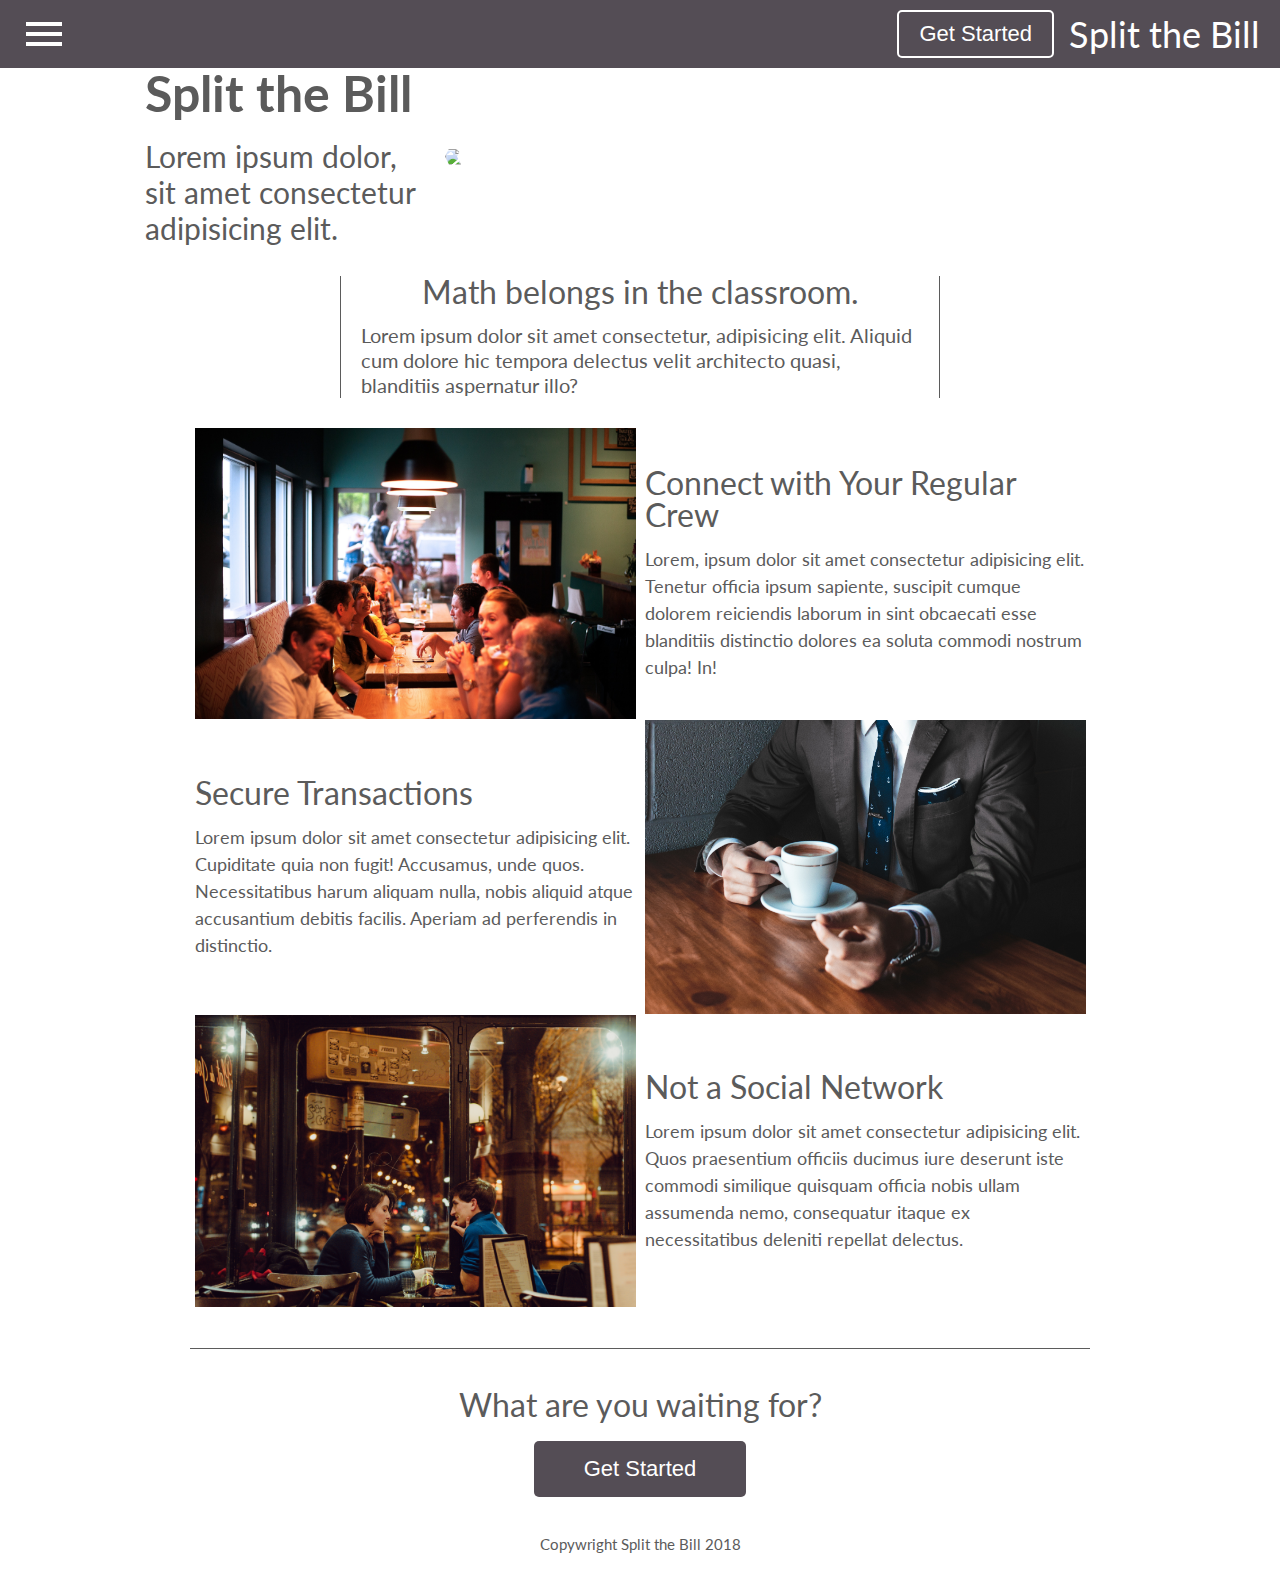
==== index.html @ b4fa3440 "Remove unnecessary comments" ====
<!DOCTYPE html>
<html>
<head>
    <meta charset="utf-8" />
    <meta http-equiv="X-UA-Compatible" content="IE=edge">
    <title>Split the Bill</title>
    <meta name="viewport" content="width=device-width, initial-scale=1">
    <link href="https://fonts.googleapis.com/css?family=Lato:400,700" rel="stylesheet">
    <link rel="stylesheet" type="text/css" media="screen" href="CSS\index.css">
    <script src="https://cdnjs.cloudflare.com/ajax/libs/gsap/2.0.2/TweenMax.min.js"></script>
    <script src="./Assets/menu.js" async></script>
</head>
<body>
    <nav>
        <img class="menu-button"src="Assets\menu.png" alt="Menu button">
        <div class="main-nav-items">
            <button>Get Started</button>
            <p>Split the Bill</p>
        </div>
        
    </nav>
    <div class="menu">
        <ul>
            <li><a href="#">Home</a></li>
            <li><a href="#">About</a></li>
            <li><a href="#">Contact</a></li>
            <li><a href="#">Work with Us</a></li>
        </ul>
    </div>
    <div class="container landing-page">
        <header>
            <div class="text-content">
                <h1>Split the Bill</h1>
                <p>Lorem ipsum dolor, sit amet consectetur adipisicing elit.</p>
            </div>
            <div class="image-content">
                <img src="images/main-cafe.jpg">
            </div>
        </header>
        <section class="about">
            <h2>Math belongs in the classroom.</h2>
            <p>Lorem ipsum dolor sit amet consectetur, adipisicing elit. Aliquid cum dolore hic tempora delectus velit architecto quasi, blanditiis aspernatur illo?</p>
        </section>
        <section class="features">
            <div class="feature-blurb">
                <div class="feature-image">
                    <img src="images/people-talking.jpg" alt="People talking at a restaurant.">
                </div>
                <div class="feature-text">
                    <h2>Connect with Your Regular Crew</h2>
                    <p>Lorem, ipsum dolor sit amet consectetur adipisicing elit. Tenetur officia ipsum sapiente, suscipit cumque dolorem reiciendis laborum in sint obcaecati esse blanditiis distinctio dolores ea soluta commodi nostrum culpa! In!</p>
                </div>
            </div>
            <div class="feature-blurb feature-reverse">
                <div class="feature-image">
                    <img src="images/man-with-coffee.jpg" alt="A man sits with his coffee.">
                </div>
                <div class="feature-text">
                    <h2>Secure Transactions</h2>
                    <p>Lorem ipsum dolor sit amet consectetur adipisicing elit. Cupiditate quia non fugit! Accusamus, unde quos. Necessitatibus harum aliquam nulla, nobis aliquid atque accusantium debitis facilis. Aperiam ad perferendis in distinctio.</p>
                </div>
            </div>
            <div class="feature-blurb">
                <div class="feature-image">
                    <img src="images/people-on-date.jpg" alt="A couple on a date.">
                </div>
                <div class="feature-text">
                    <h2>Not a Social Network</h2>
                    <p>Lorem ipsum dolor sit amet consectetur adipisicing elit. Quos praesentium officiis ducimus iure deserunt iste commodi similique quisquam officia nobis ullam assumenda nemo, consequatur itaque ex necessitatibus deleniti repellat delectus.</p>
                </div>
            </div>
        </section>
        <section class="sign-up">
            <h2>What are you waiting for?</h2>
            <button>Get Started</button>
        </section>
        <footer>
            <p>Copywright Split the Bill 2018</p>
        </footer>
    </div>
</body>
</html>
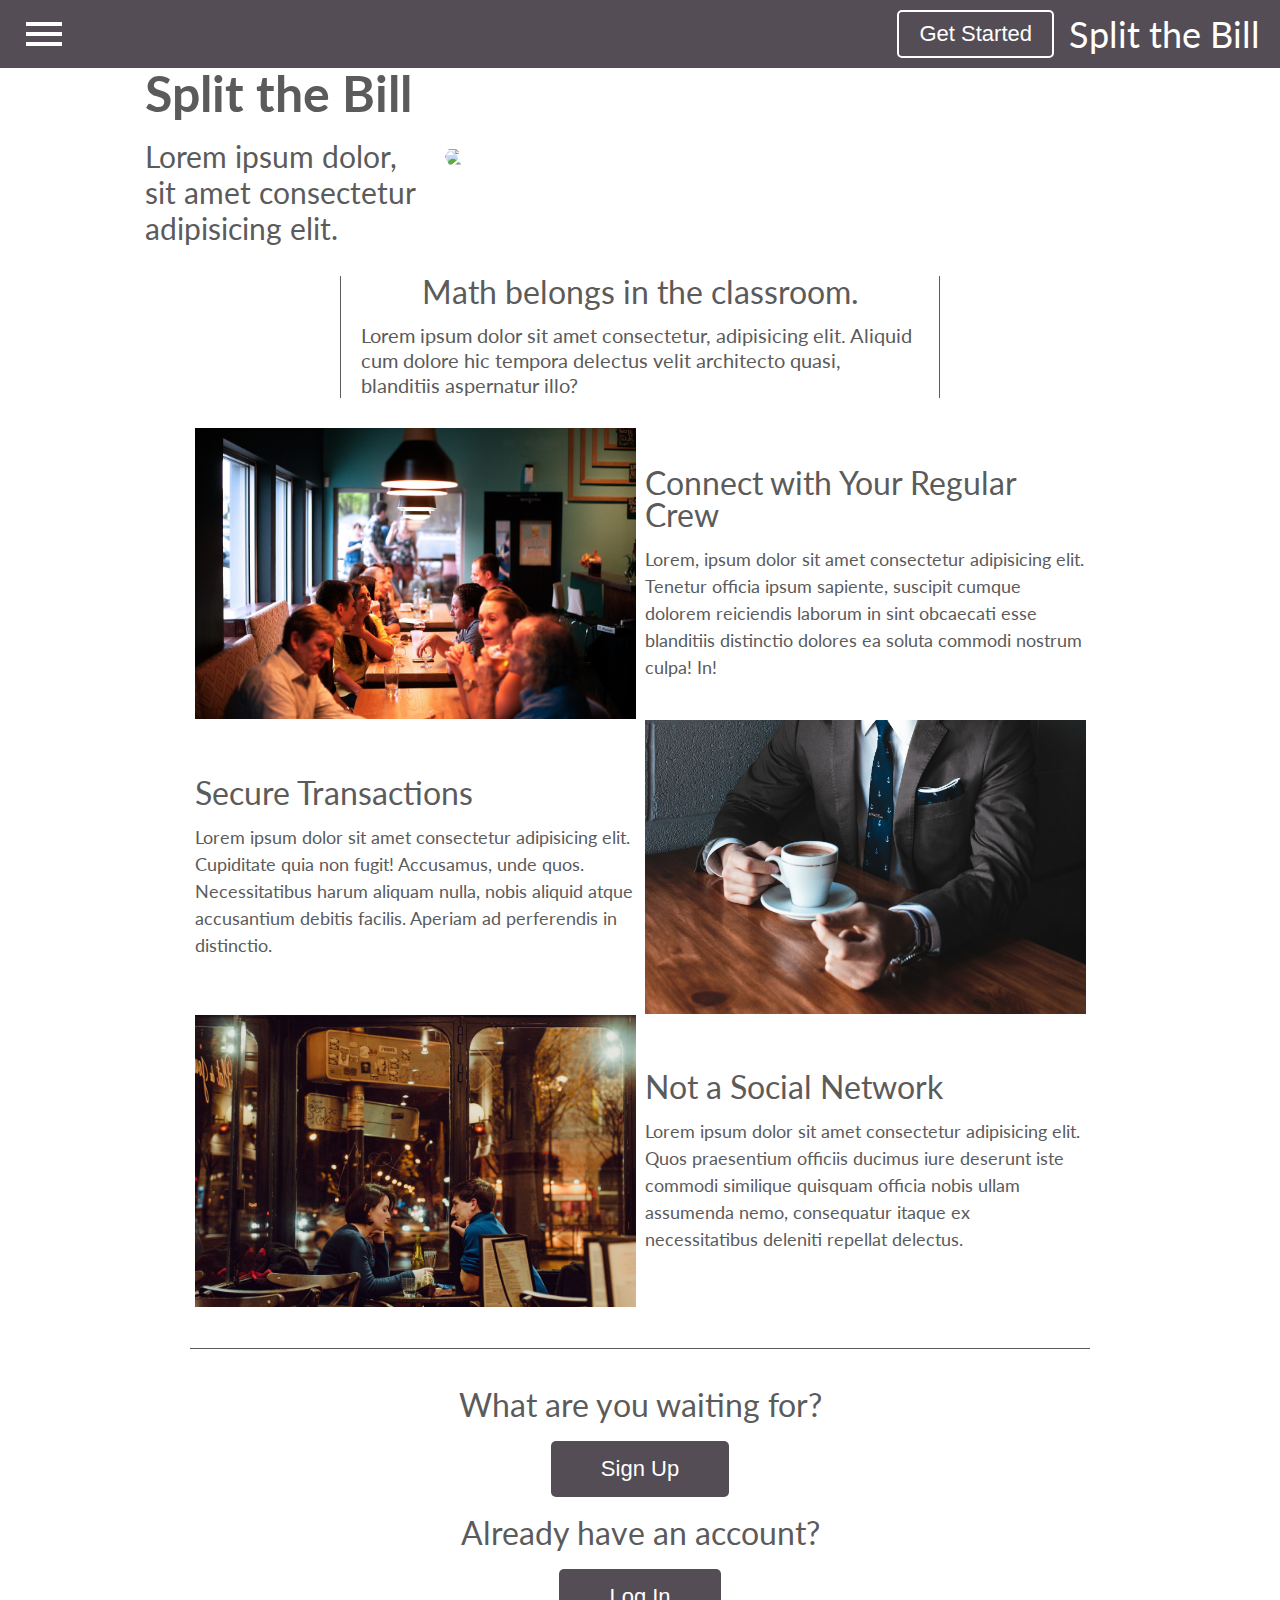
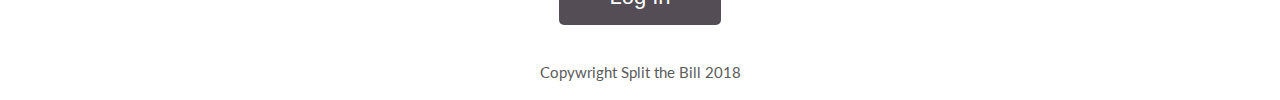
==== commit 9fa18bbc: "Add login button to bottom of landing page" ====
--- a/index.html
+++ b/index.html
@@ -21,8 +21,8 @@
     </nav>
     <div class="menu">
         <ul>
-            <li><a href="#">Home</a></li>
-            <li><a href="#">About</a></li>
+            <li><a href="index.html">Home</a></li>
+            <li><a href="about-us.html">About Us</a></li>
             <li><a href="#">Contact</a></li>
             <li><a href="#">Work with Us</a></li>
         </ul>
@@ -72,7 +72,9 @@
         </section>
         <section class="sign-up">
             <h2>What are you waiting for?</h2>
-            <button>Get Started</button>
+            <button>Sign Up</button>
+            <h2>Already have an account?</h2>
+            <button>Log In</button>
         </section>
         <footer>
             <p>Copywright Split the Bill 2018</p>
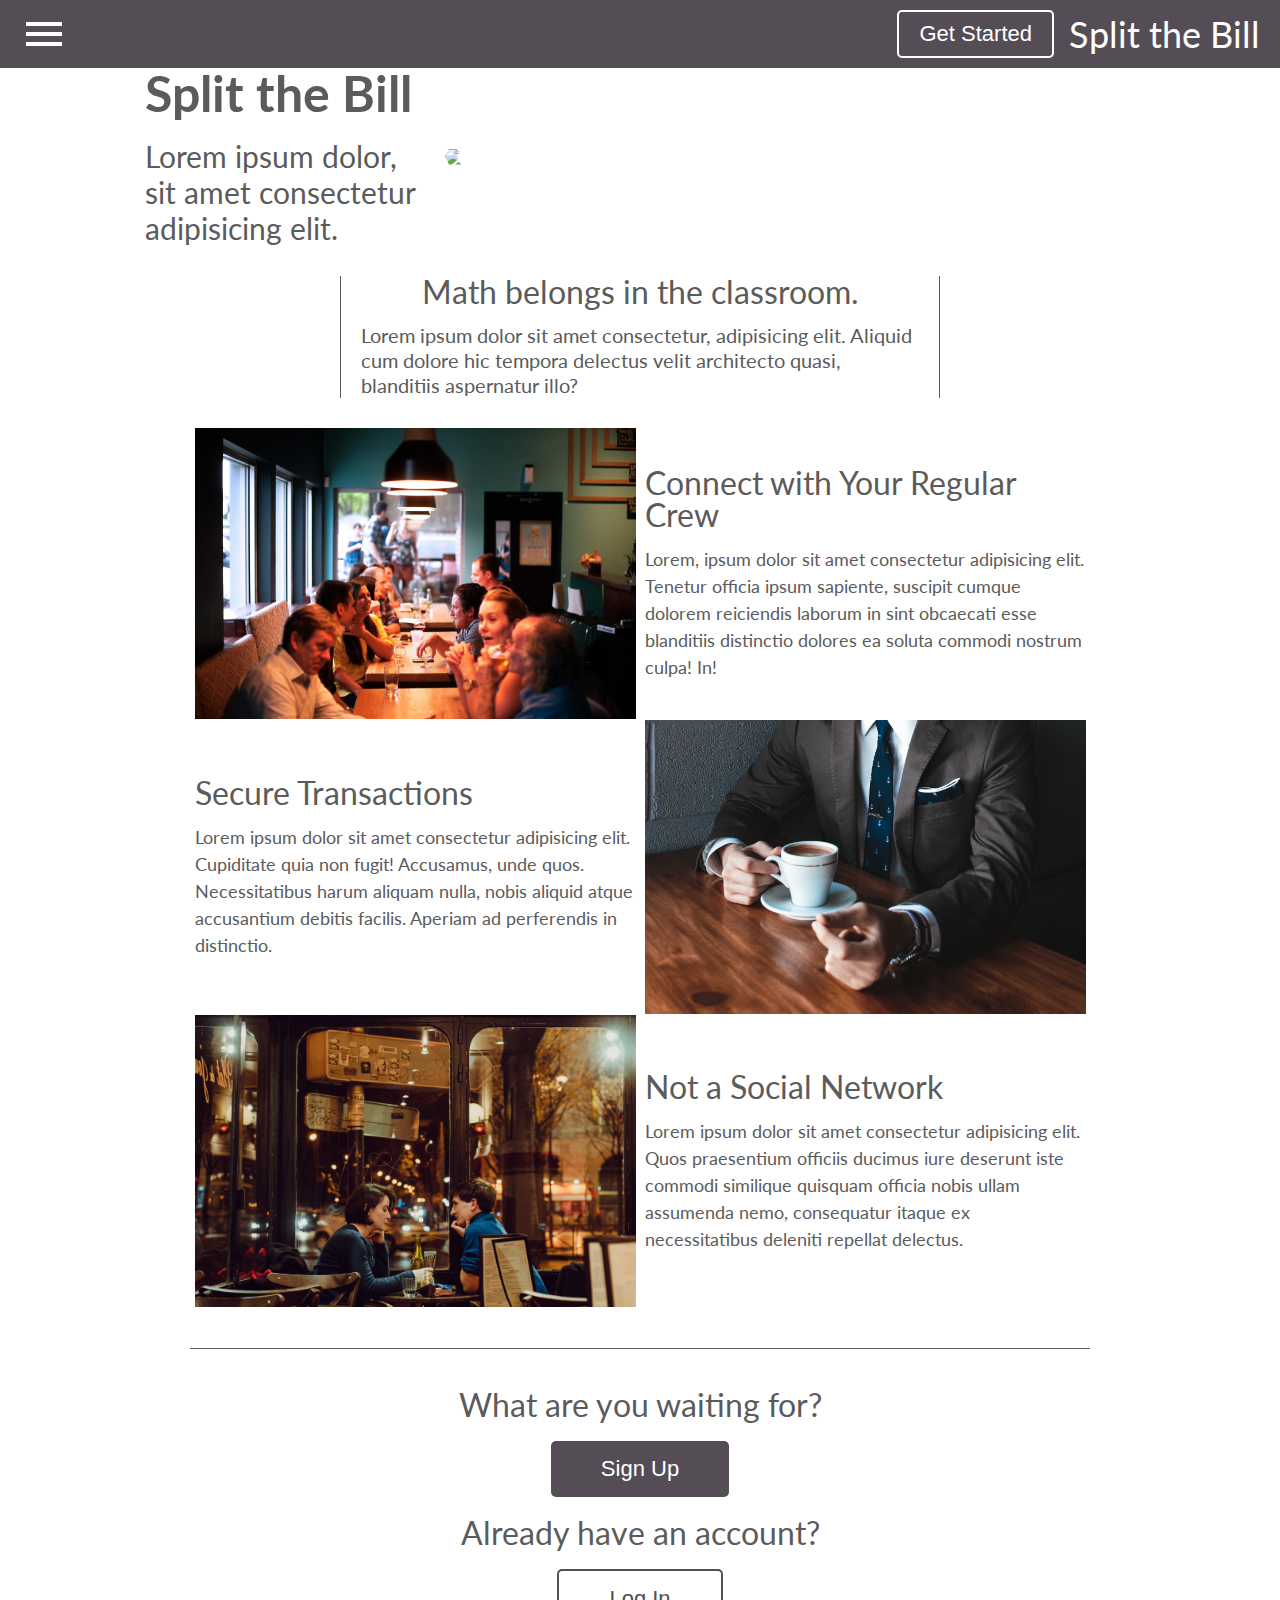
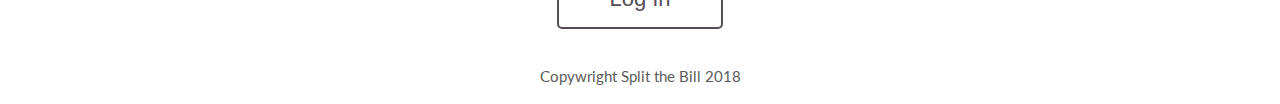
==== commit fd83c02d: "Add and style login button" ====
--- a/index.html
+++ b/index.html
@@ -72,9 +72,9 @@
         </section>
         <section class="sign-up">
             <h2>What are you waiting for?</h2>
-            <button>Sign Up</button>
+            <button class="sign-up-button">Sign Up</button>
             <h2>Already have an account?</h2>
-            <button>Log In</button>
+            <button class="log-in-button">Log In</button>
         </section>
         <footer>
             <p>Copywright Split the Bill 2018</p>
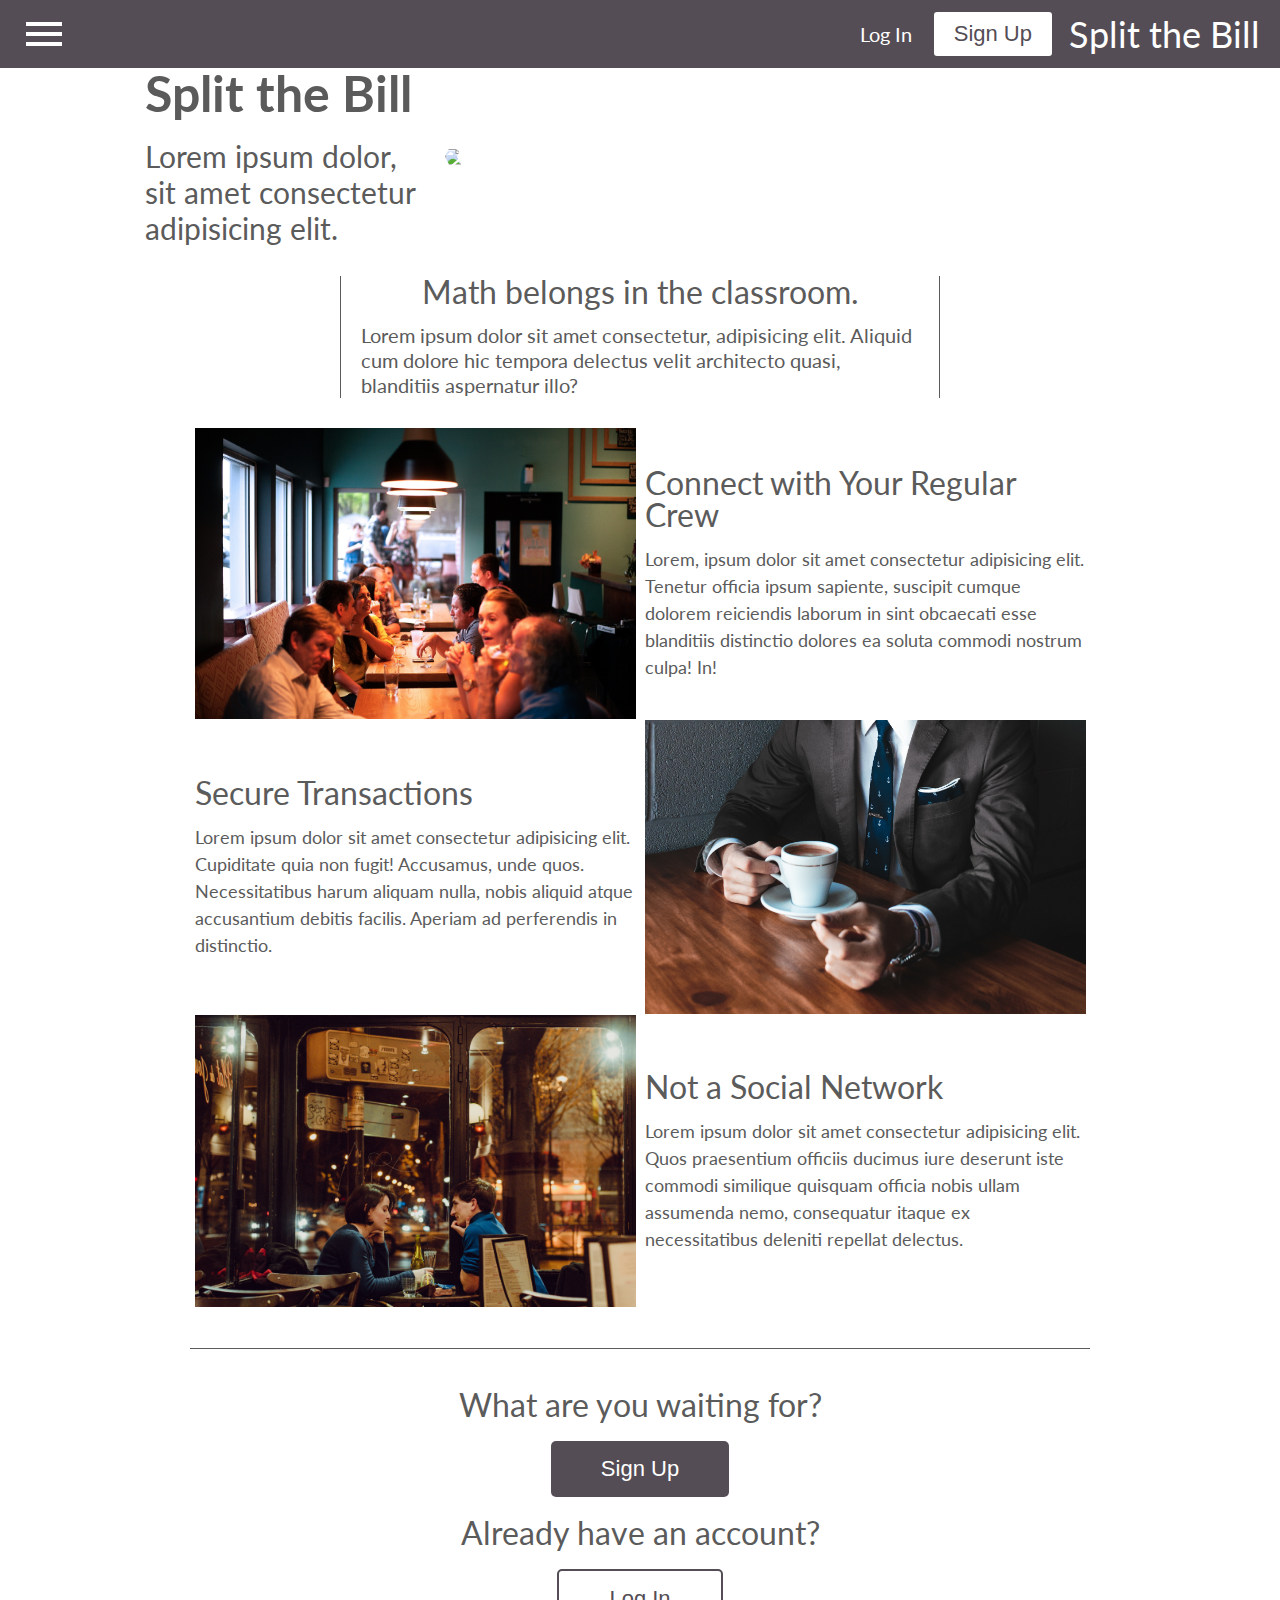
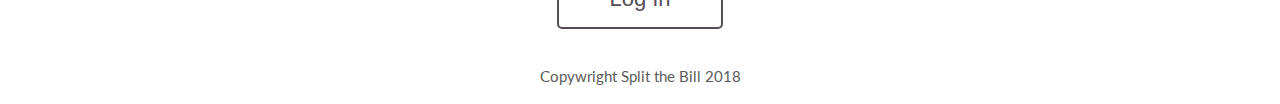
==== commit 056d5bd3: "Style new navigation buttons for desktop, mobile, and tablet" ====
--- a/index.html
+++ b/index.html
@@ -14,7 +14,8 @@
     <nav>
         <img class="menu-button"src="Assets\menu.png" alt="Menu button">
         <div class="main-nav-items">
-            <button>Get Started</button>
+            <a class ="nav-log-in" href="#">Log In</a>
+            <button class="nav-sign-up">Sign Up</button>
             <p>Split the Bill</p>
         </div>
         
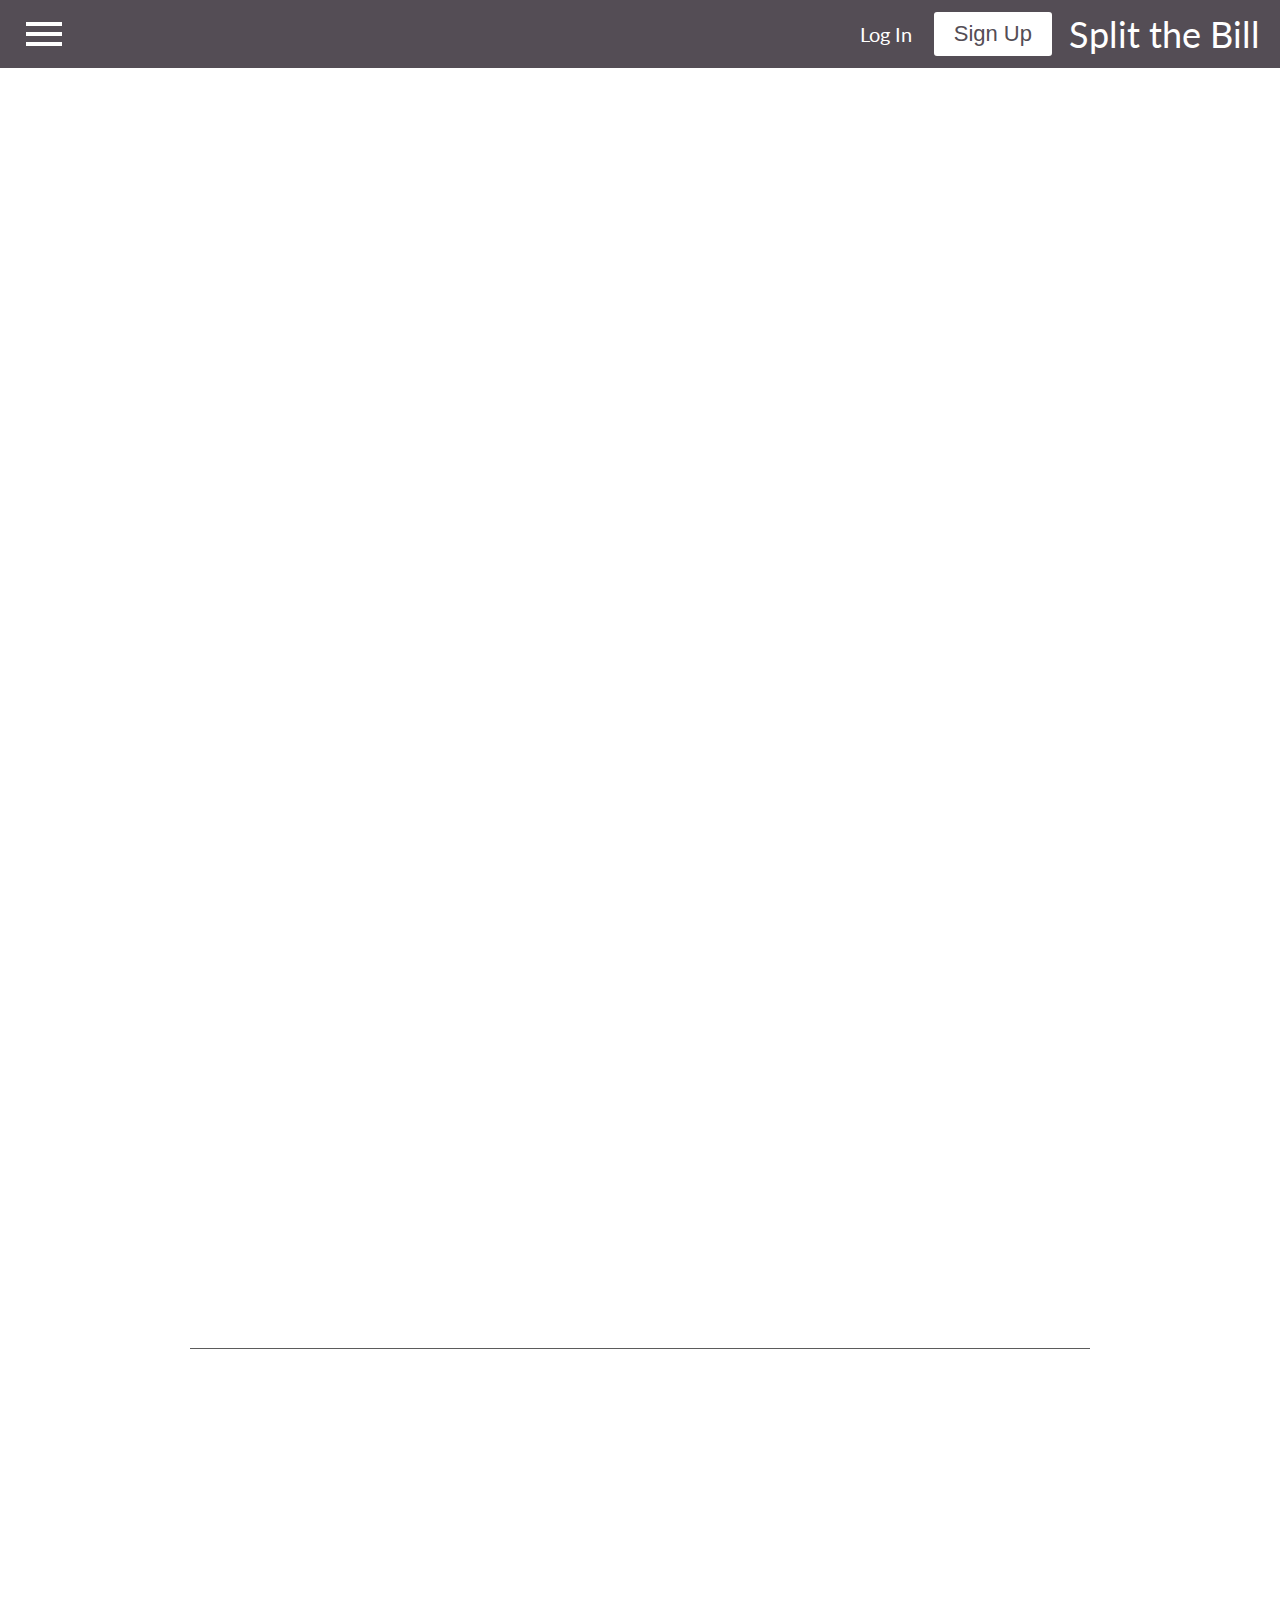
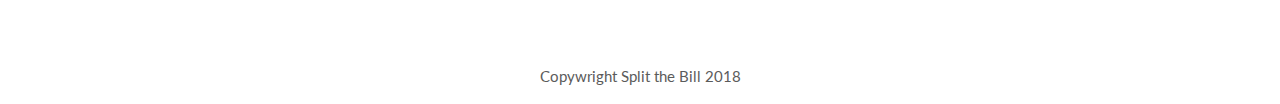
==== commit d71d564b: "(STRETCH) add fade-in scroll effect" ====
--- a/index.html
+++ b/index.html
@@ -29,7 +29,7 @@
         </ul>
     </div>
     <div class="container landing-page">
-        <header>
+        <header class="hidden">
             <div class="text-content">
                 <h1>Split the Bill</h1>
                 <p>Lorem ipsum dolor, sit amet consectetur adipisicing elit.</p>
@@ -38,12 +38,12 @@
                 <img src="images/main-cafe.jpg">
             </div>
         </header>
-        <section class="about">
+        <section class="about hidden">
             <h2>Math belongs in the classroom.</h2>
             <p>Lorem ipsum dolor sit amet consectetur, adipisicing elit. Aliquid cum dolore hic tempora delectus velit architecto quasi, blanditiis aspernatur illo?</p>
         </section>
         <section class="features">
-            <div class="feature-blurb">
+            <div class="feature-blurb hidden">
                 <div class="feature-image">
                     <img src="images/people-talking.jpg" alt="People talking at a restaurant.">
                 </div>
@@ -52,7 +52,7 @@
                     <p>Lorem, ipsum dolor sit amet consectetur adipisicing elit. Tenetur officia ipsum sapiente, suscipit cumque dolorem reiciendis laborum in sint obcaecati esse blanditiis distinctio dolores ea soluta commodi nostrum culpa! In!</p>
                 </div>
             </div>
-            <div class="feature-blurb feature-reverse">
+            <div class="feature-blurb feature-reverse hidden">
                 <div class="feature-image">
                     <img src="images/man-with-coffee.jpg" alt="A man sits with his coffee.">
                 </div>
@@ -61,7 +61,7 @@
                     <p>Lorem ipsum dolor sit amet consectetur adipisicing elit. Cupiditate quia non fugit! Accusamus, unde quos. Necessitatibus harum aliquam nulla, nobis aliquid atque accusantium debitis facilis. Aperiam ad perferendis in distinctio.</p>
                 </div>
             </div>
-            <div class="feature-blurb">
+            <div class="feature-blurb hidden">
                 <div class="feature-image">
                     <img src="images/people-on-date.jpg" alt="A couple on a date.">
                 </div>
@@ -71,7 +71,7 @@
                 </div>
             </div>
         </section>
-        <section class="sign-up">
+        <section class="sign-up hidden">
             <h2>What are you waiting for?</h2>
             <button class="sign-up-button">Sign Up</button>
             <h2>Already have an account?</h2>
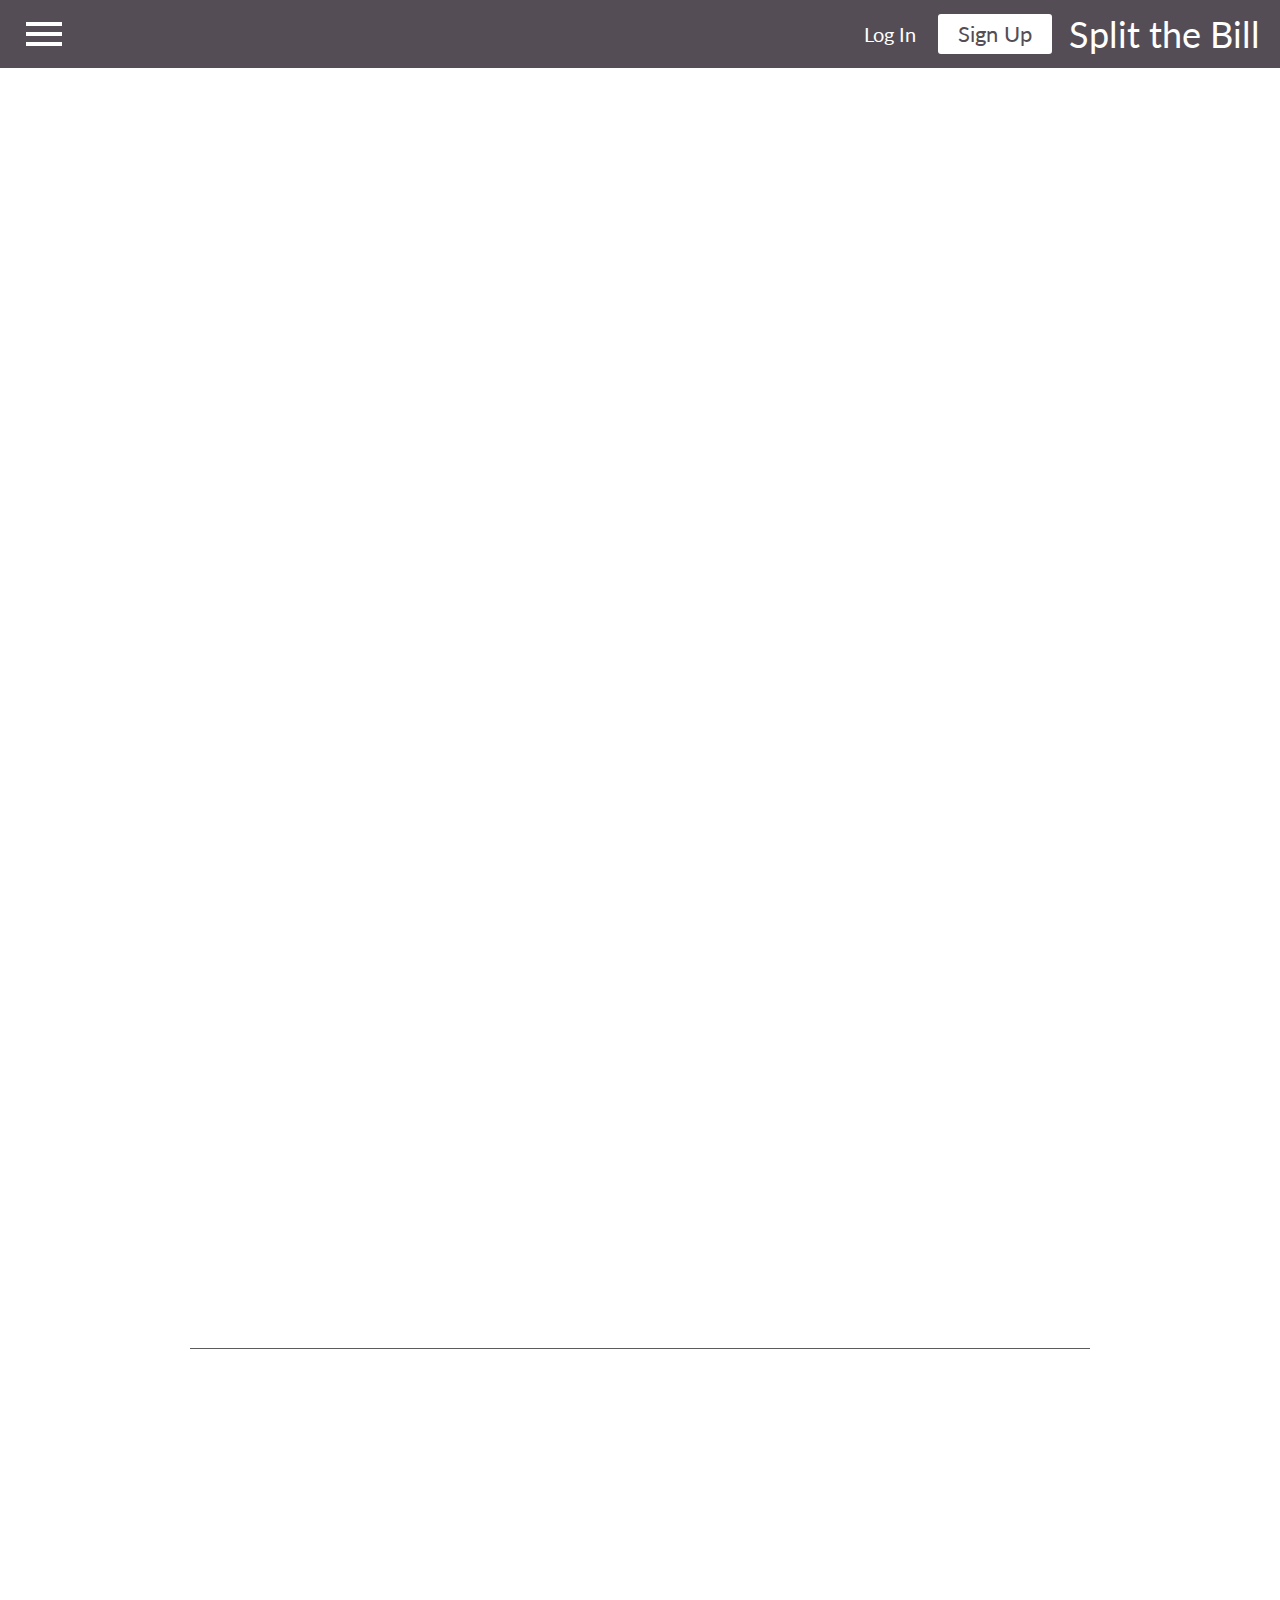
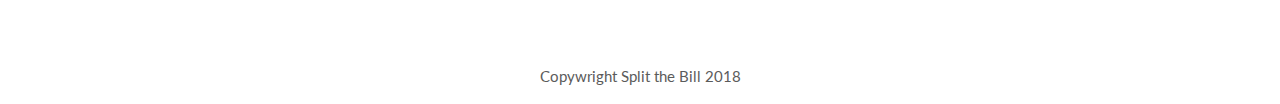
==== commit 9a0a1a19: "Link landing page to React app" ====
--- a/index.html
+++ b/index.html
@@ -14,8 +14,8 @@
     <nav>
         <img class="menu-button"src="Assets\menu.png" alt="Menu button">
         <div class="main-nav-items">
-            <a class ="nav-log-in" href="#">Log In</a>
-            <button class="nav-sign-up">Sign Up</button>
+            <a class ="nav-log-in" href="https://5c130d742173a9d941812a2e--fervent-kowalevski-ffafc5.netlify.com/">Log In</a>
+            <a class="nav-sign-up" href="https://5c130d742173a9d941812a2e--fervent-kowalevski-ffafc5.netlify.com/signup">Sign Up</a>
             <p>Split the Bill</p>
         </div>
         
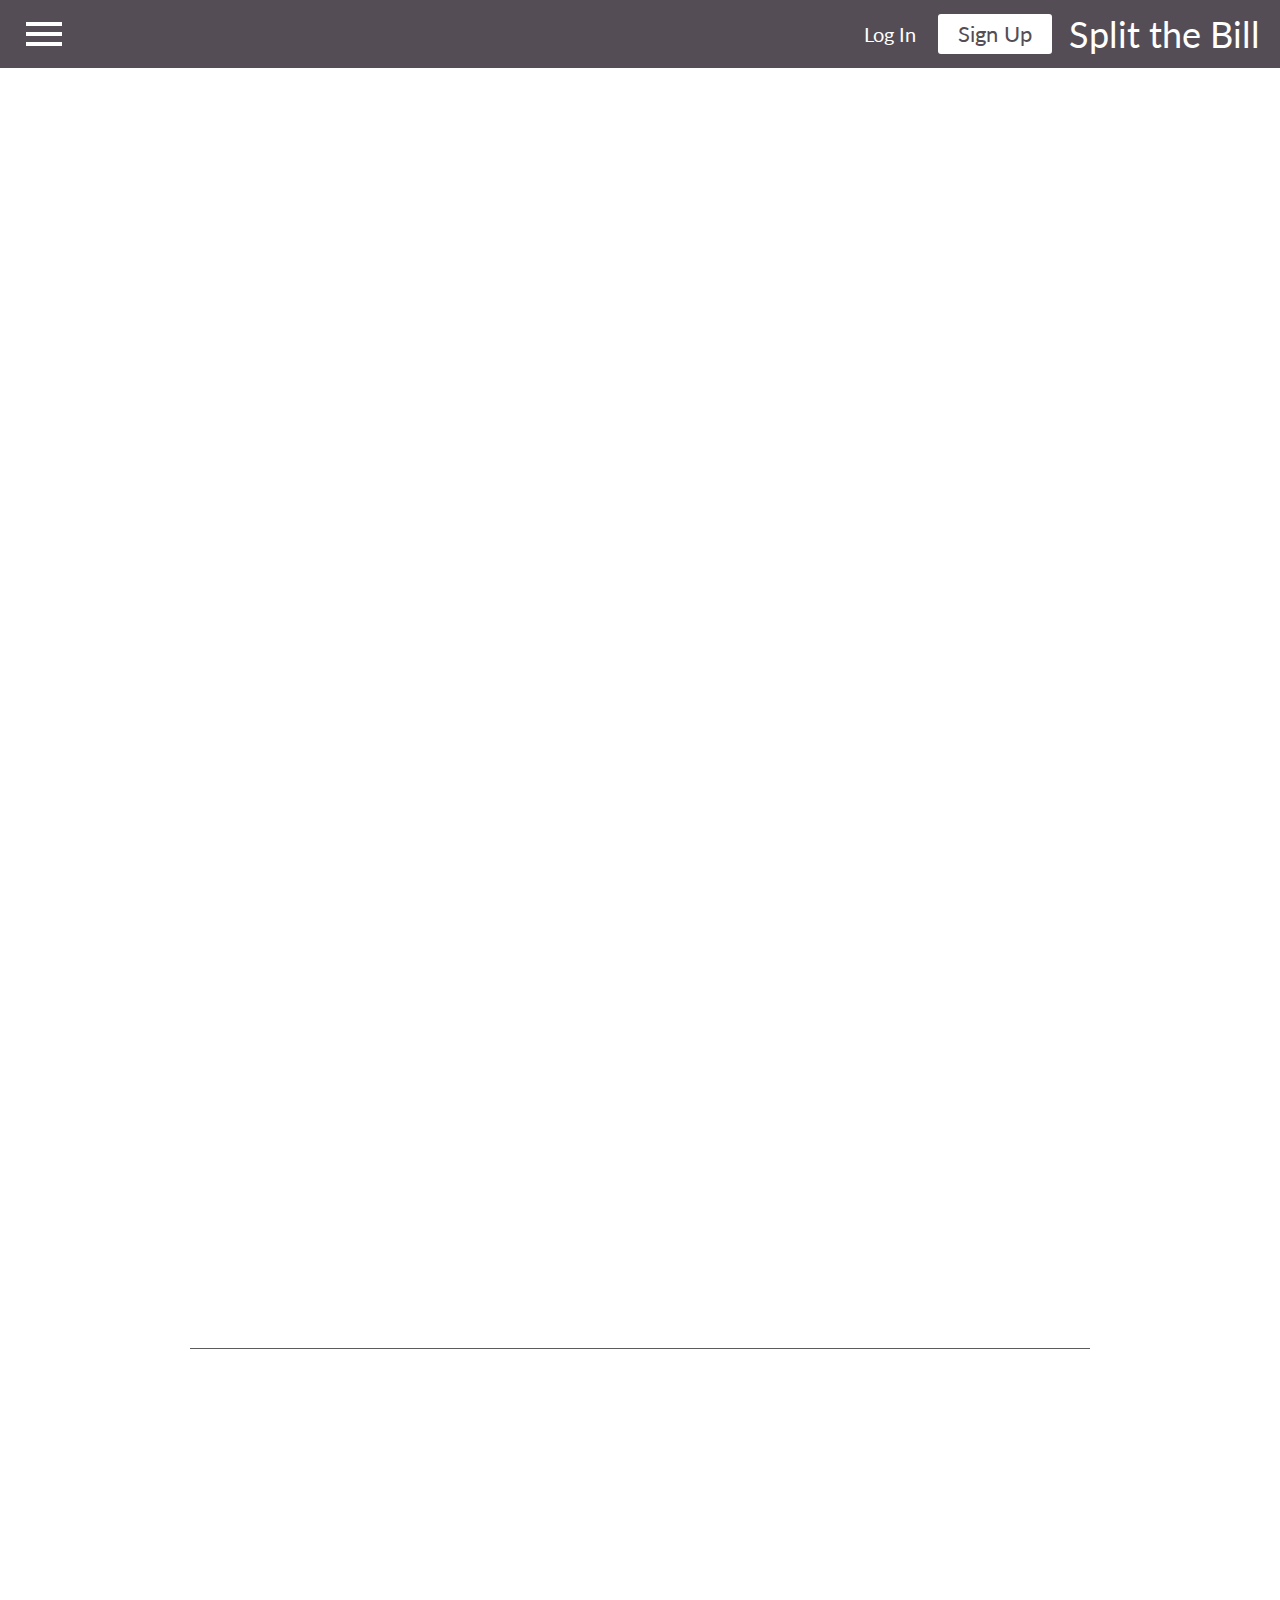
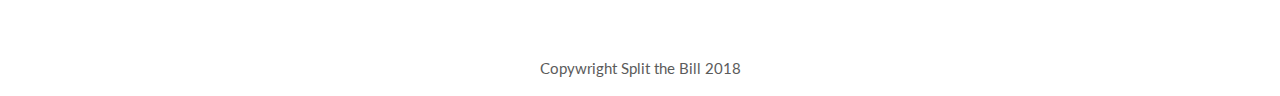
==== commit d98b2a03: "Link bottom landing page buttons to the React app" ====
--- a/index.html
+++ b/index.html
@@ -73,9 +73,9 @@
         </section>
         <section class="sign-up hidden">
             <h2>What are you waiting for?</h2>
-            <button class="sign-up-button">Sign Up</button>
+            <a class="sign-up-button" href="https://5c130d742173a9d941812a2e--fervent-kowalevski-ffafc5.netlify.com/signup">Sign Up</a>
             <h2>Already have an account?</h2>
-            <button class="log-in-button">Log In</button>
+            <a class="log-in-button" href="https://5c130d742173a9d941812a2e--fervent-kowalevski-ffafc5.netlify.com/">Log In</a>
         </section>
         <footer>
             <p>Copywright Split the Bill 2018</p>
